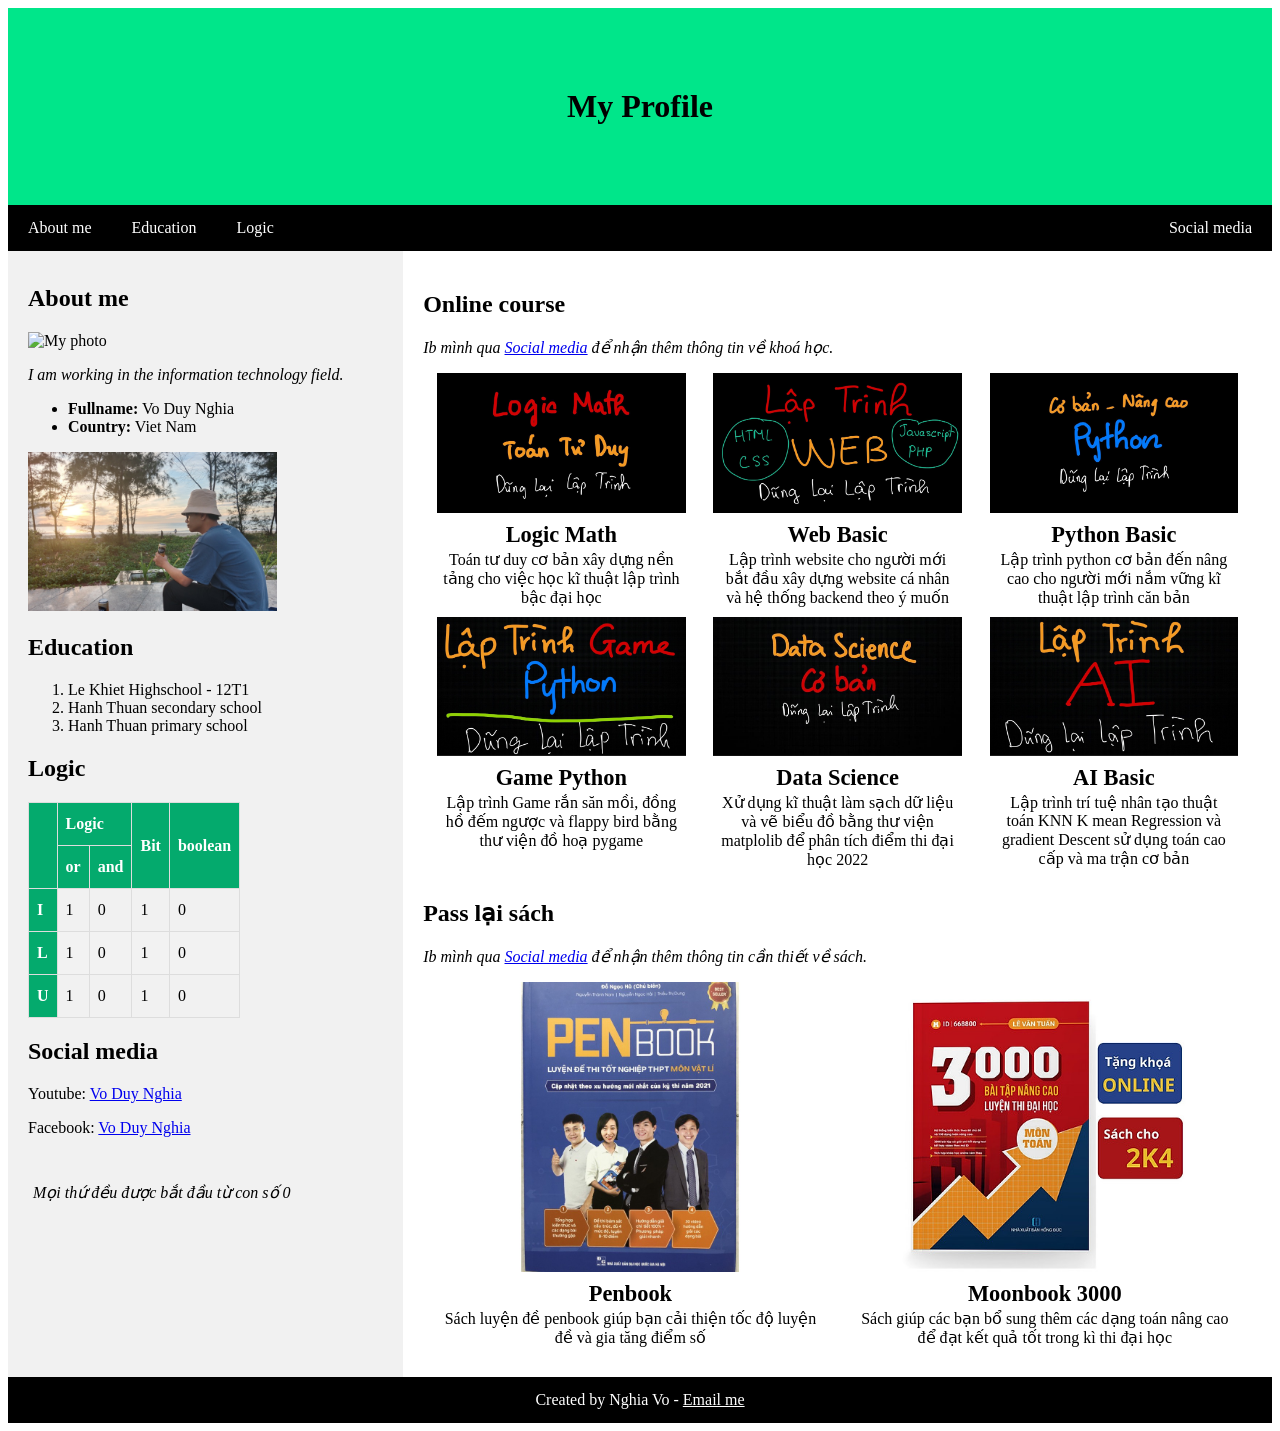
==== index.html @ 9fb20e60 "Rename thu.html to index.html" ====
<!DOCTYPE html>
<html lang = "en">
<head>
	<meta charset = "utf-8"/>
	<meta name="author" content="DuyNghia" />
	<meta name="decription" content="technology website" />
	<meta name="coutry" content="Vietnam"/>
	<meta name="viewport" content="width=device-width, initial-scale=1"/>
	<link rel="stylesheet" href="css/bai7.css"/>
	<title> Nghiavo Resume </title>
</head>
<body>
	<h1 id="menu_text">My Profile</h1>
	<nav>
		<a href= #contact class="menu_left" >About me</a>
		<a href= #edu class="menu_left">Education</a>
		<a href= #logic class="menu_left">Logic</a>
		<a href= #soci class="menu_right">Social media</a>
	</nav>
	<div id="flex_container">
		<div id="left_side">
			
			<h2 id="contact">About me</h2>

			<img src="acsets/TYY_5502.jpg" alt="My photo" width="200" height="100"/>
			<p><em>I am working in the information technology field.</em></p>

			<ul>
				<li><strong>Fullname:</strong> Vo Duy Nghia</li>
				<li><strong>Country:</strong> Viet Nam </li>
			</ul>
			<img id="anh" src="acsets/anh.jpg"/>
			<h2 id="edu">Education</h2>
			
			<ol>
				<li>Le Khiet Highschool - 12T1</li>
				<li>Hanh Thuan secondary school</li>
				<li>Hanh Thuan primary school</li>
			</ol>
			<h2 id="logic">Logic</h2>
				<table>
					<tr>
						<th rowspan="2"></th>
						<th colspan = "2">Logic</th>
						<th rowspan = "2">Bit</th>
						<th rowspan = "2">boolean</th>
					</tr>

					<tr>
						<th>or</th>
						<th>and</th>
					</tr>
					
					<tr>
						<th>I</th>
						<td>1</td>
						<td>0</td>
						<td>1</td>
						<td>0</td>
					</tr>

					<tr>
						<th>L</th>
						<td>1</td>
						<td>0</td>
						<td>1</td>
						<td>0</td>
					</tr>

					<tr>
						<th>U</th>
						<td>1</td>
						<td>0</td>
						<td>1</td>
						<td>0</td>
					</tr>


				</table>
				
				<h2 id="soci">Social media</h2>
				<p>Youtube: <a href="https://www.youtube.com/channel/UCXOr_d19d4UIoJ52RG90HVA">Vo Duy Nghia</a></p>
				<p>Facebook: <a href="https://www.facebook.com/nghia.voduy.7">Vo Duy Nghia</a></p>
				<p id="trietli"><em>Mọi thứ đều được bắt đầu từ con số 0</em></p>

		</div>
		<div id="right_side">
			
			<h2 id="course">Online course</h2>
			<p><em>Ib mình qua <a href="https://www.facebook.com/nghia.voduy.7"> Social media</a> để nhận thêm thông tin về khoá học.</em></p>
			<div id="course_container">
				<div class="course_item">
					<img class="course_img" src="acsets/a.jpg"/>
					<div class="course_title">Logic Math</div>
					<div class="course_desc">Toán tư duy cơ bản xây dựng nền tảng cho việc học kĩ thuật lập trình bậc đại học</div>
				</div>
				<div class="course_item">
					<img class="course_img" src="acsets/b.jpg"/>
					<div class="course_title">Web Basic</div>
					<div class="course_desc">Lập trình website cho người mới bắt đầu xây dựng website cá nhân và hệ thống backend theo ý muốn</div>
				</div>
				<div class="course_item">
					<img class="course_img" src="acsets/f.jpg"/>
					<div class="course_title">Python Basic</div>
					<div class="course_desc">Lập trình python cơ bản đến nâng cao cho người mới nắm vững kĩ thuật lập trình căn bản</div>
				</div>
				<div class="course_item">
					<img class="course_img" src="acsets/d.jpg"/>
					<div class="course_title">Game Python</div>
					<div class="course_desc">Lập trình Game rắn săn mồi, đồng hồ đếm ngược và flappy bird bằng thư viện đồ hoạ pygame</div>
				</div>
				<div class="course_item">
					<img class="course_img" src="acsets/c.jpg"/>
					<div class="course_title">Data Science</div>
					<div class="course_desc">Xử dụng kĩ thuật làm sạch dữ liệu và vẽ biểu đồ bằng thư viện matplolib để phân tích điểm thi đại học 2022</div>
				</div>
				<div class="course_item">
					<img class="course_img" src="acsets/e.jpg"/>
					<div class="course_title">AI Basic</div>
					<div class="course_desc">Lập trình trí tuệ nhân tạo thuật toán KNN K mean Regression và gradient Descent sử dụng toán cao cấp và ma trận cơ bản</div>
				</div>


			</div>

			<h2>Pass lại sách</h2>
			<p><em>Ib mình qua <a href="https://www.facebook.com/nghia.voduy.7"> Social media</a> để nhận thêm thông tin cần thiết về sách.</em></p>
			<div id="pass_container">
				<div class="pass_item">
					<img class="pass_img" src="acsets/penbook.jpg"/>
					<div class="pass_title">Penbook</div>
					<div class="pass_desc">Sách luyện đề penbook giúp bạn cải thiện tốc độ luyện đề và gia tăng điểm số</div>
				</div>
				<div class="pass_item">
					<img class="pass_img" src="acsets/3000t.jpg"/>
					<div class="pass_title">Moonbook 3000</div>
					<div class="pass_desc">Sách giúp các bạn bổ sung thêm các dạng toán nâng cao để đạt kết quả tốt trong kì thi đại học</div>
				</div>
				
			</div>

		</div>
	</div>
	<footer>
		Created by Nghia Vo - <a href="mailto:voduyanqn1972@gmail.com">Email me</a>
	</footer>
</body>
</html>
---- css/bai7.css ----
#menu_text {
	background-color: #00e68a;
	text-align: center;
	padding: 80px;
	margin: 0;
}
nav {
	background-color: black;
	overflow: hidden;
	text-align: center;
}
nav a {
	color: white;
	padding: 14px 20px;
	text-decoration: none;
	display: block;
	float: left;
}

nav a:hover {
	background-color: #DDD;
	color: black;

}

nav a.menu_left{
	float: left;
}

nav a.menu_right{
	float: right;
}

#left_side{
	flex: 30%;
	background-color: #f1f1f1;
	padding: 14px 20px;

}

#right_side{
	flex: 70%;
	padding: 20px;
}

#flex_container{
	display: flex;
	flex-wrap: nowrap;
}

#trietli{
	text-align: left;
	padding: 30px 20px 10px 5px;
}
footer{
	text-align: center;
	color: white;
	background-color: black;
	padding: 14px 20px;
}

footer > a{
	color: white;
}

/* about table */

table {
  border-collapse: collapse;
}

table td, table th {
  border: 1px solid #ddd;
  padding: 8px;
}

table tr:nth-child(even){background-color: #f2f2f2;}

table tr:hover {background-color: #ddd;}

table th {
  padding-top: 12px;
  padding-bottom: 12px;
  text-align: left;
  background-color: #04AA6D;
  color: white;
}

.course_title{
	font-size: 140%;
	font-weight: bold;
	padding: 5px 10px 2px 10px;
}

.course_desc{
	padding: 0px 20px 10px 20px;
}

.course_item{
	flex: 33%;
	text-align: center;
}

.course_img{
	width: 90%;
}

#course_container{
	display: flex;
	flex-wrap: wrap;
}

#pass_container{
	display: flex;
	flex-wrap: nowrap;
}
.pass_item{
	flex: 50%;
	text-align: center;
}
.pass_img{
	width: 70%;
}
.pass_title{
	font-size: 140%;
	font-weight: bold;
	padding: 5px 10px 2px 10px;
}
.pass_desc{
	padding: 0px 20px 10px 20px;
	text-align: center;
}

#anh{
	text-align: left;
	width: 70%;
}


@media(max-width: 800px){
	#left_side{
		flex: 100%;
	}
	#right_side{
		flex: 100%;
	}
	#flex_container{
		flex-wrap: wrap;
	}
	.course_item{
		flex: 50%;
		text-align: center;
	}
}
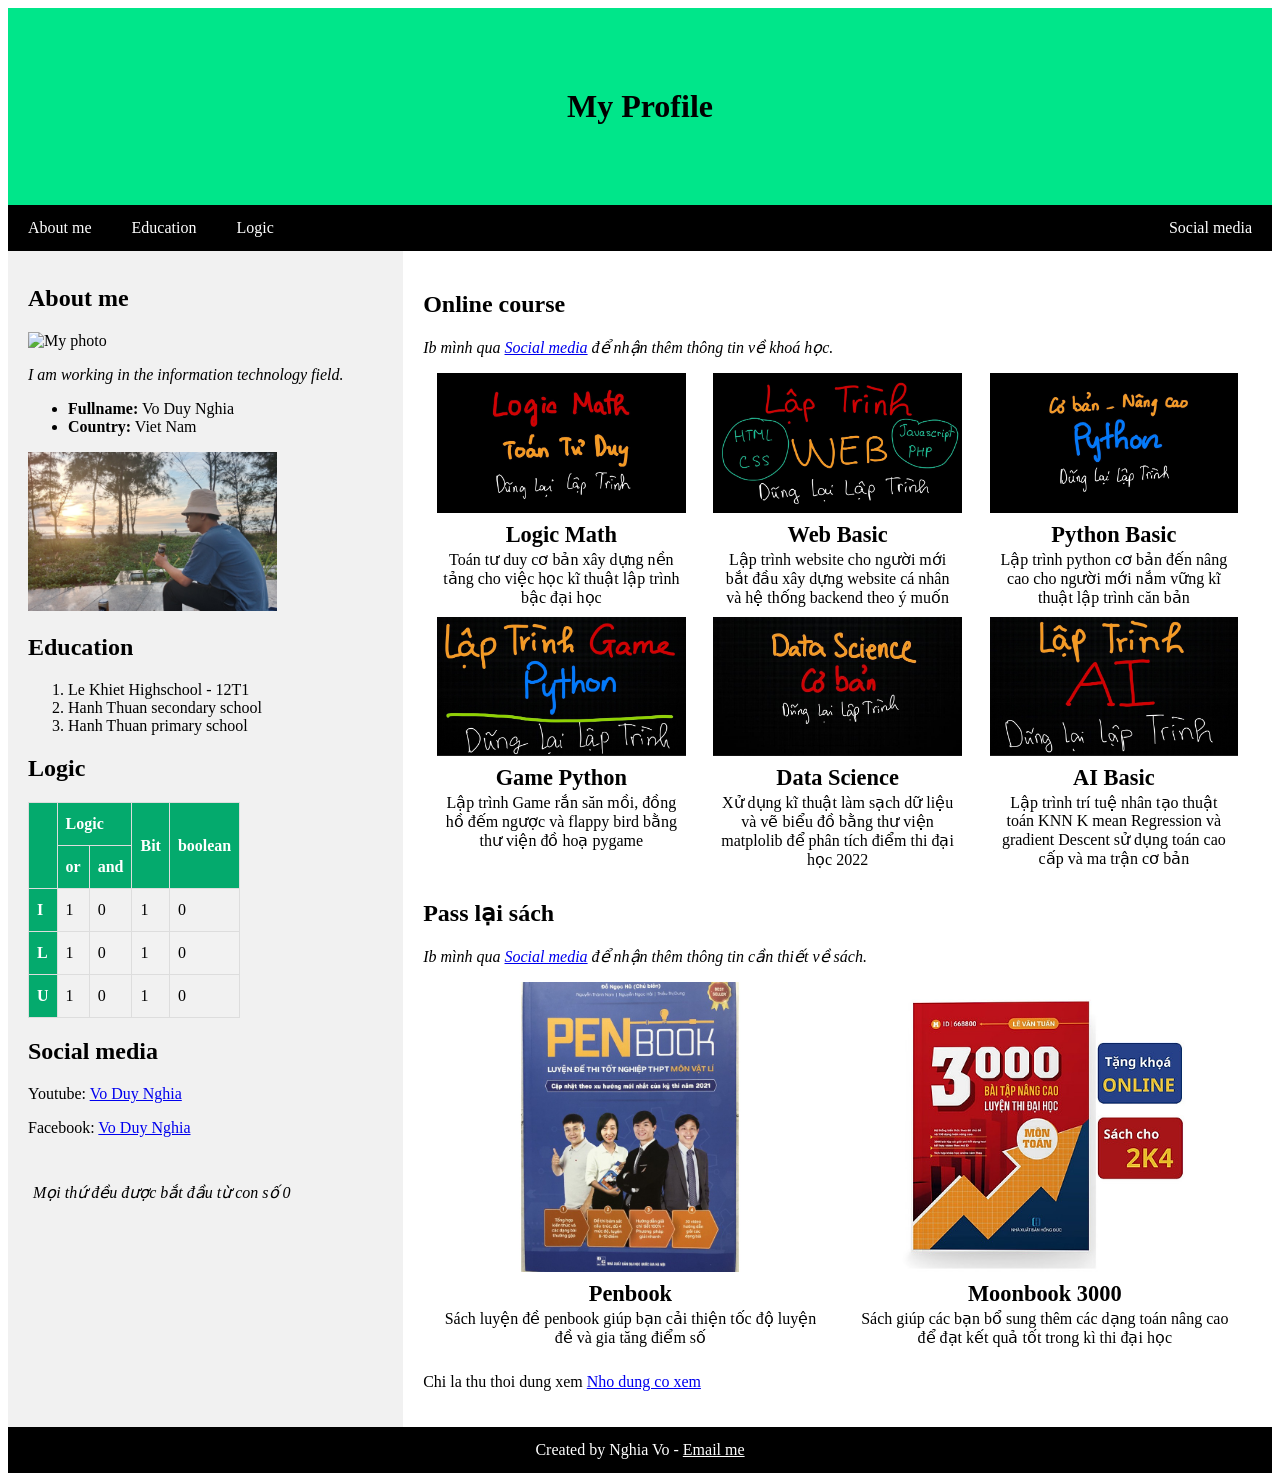
==== commit 82af8d2b: "Update index.html" ====
--- a/index.html
+++ b/index.html
@@ -7,7 +7,7 @@
 	<meta name="coutry" content="Vietnam"/>
 	<meta name="viewport" content="width=device-width, initial-scale=1"/>
 	<link rel="stylesheet" href="css/bai7.css"/>
-	<title> Nghiavo Resume </title>
+	<title> duynghiaprofile </title>
 </head>
 <body>
 	<h1 id="menu_text">My Profile</h1>
@@ -138,6 +138,7 @@
 				</div>
 				
 			</div>
+			<p>Chi la thu thoi dung xem <a href="them.html"> Nho dung co xem</a></p>
 
 		</div>
 	</div>
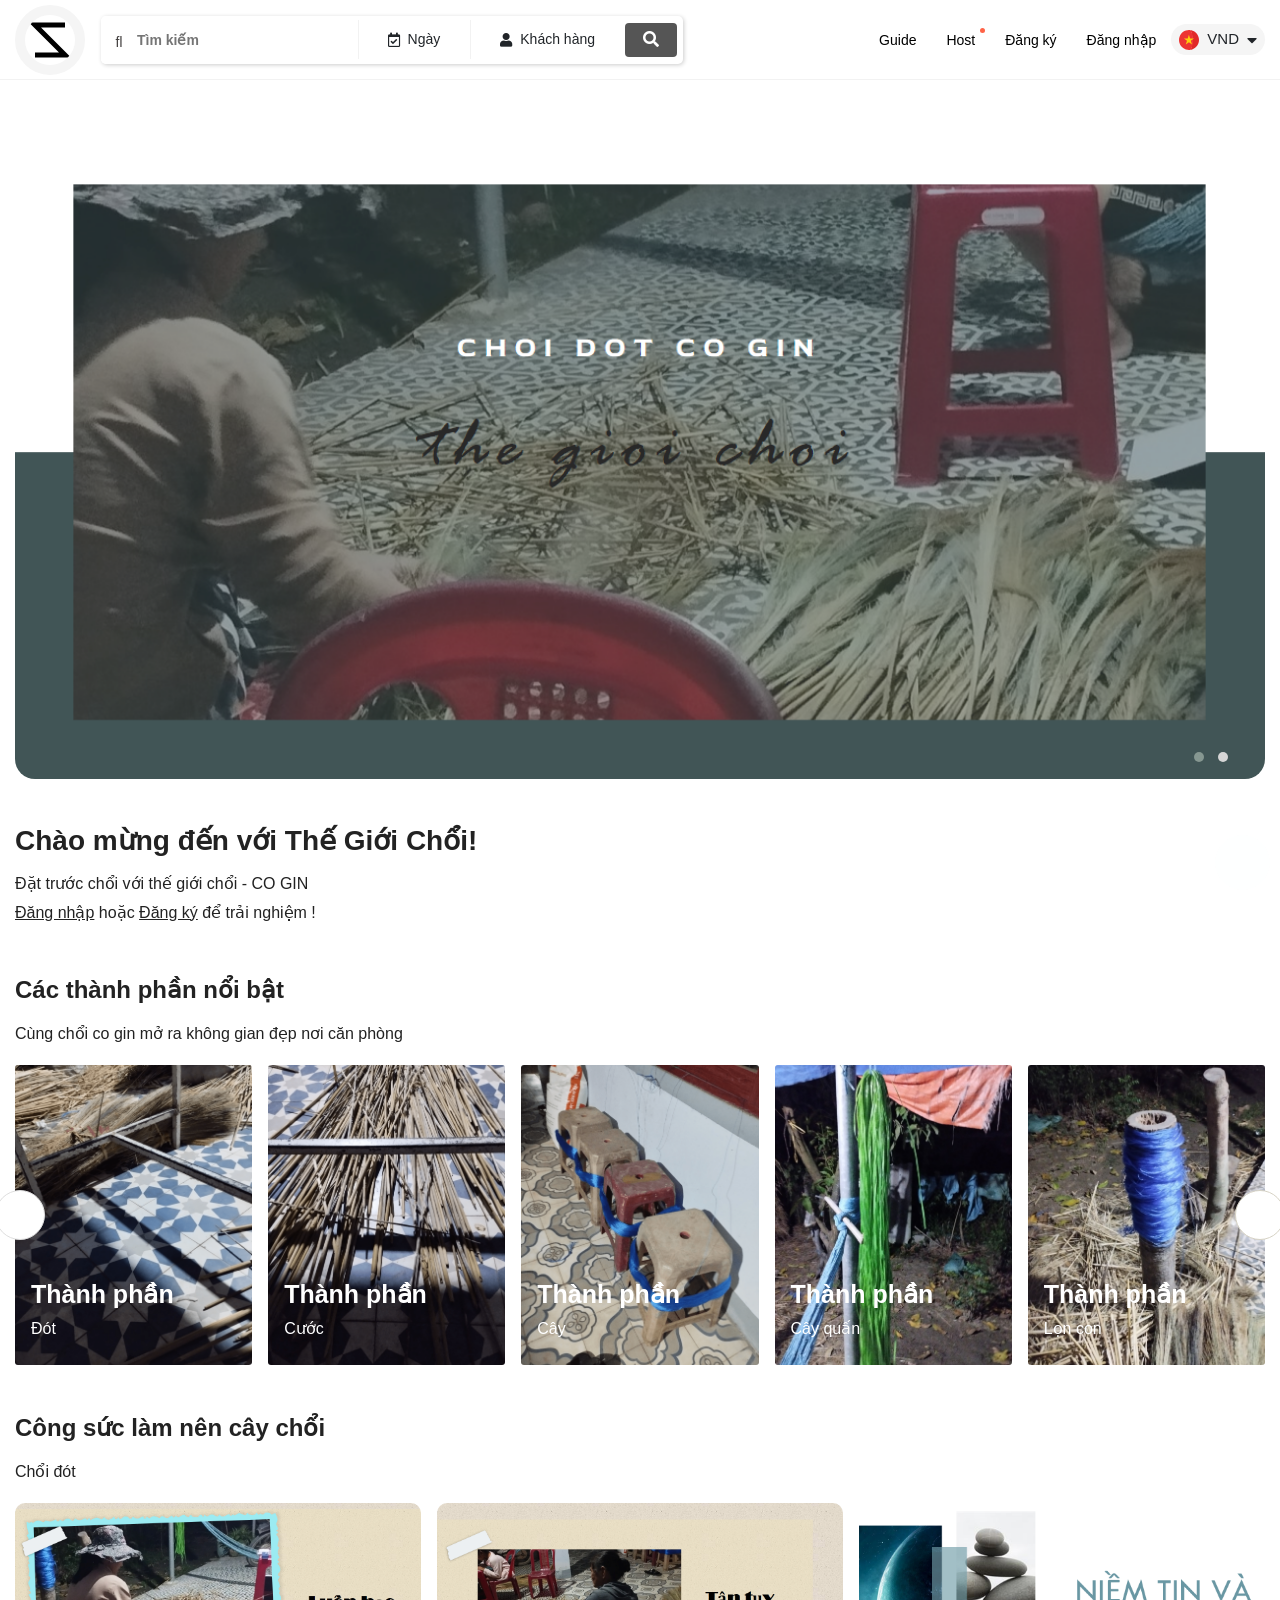
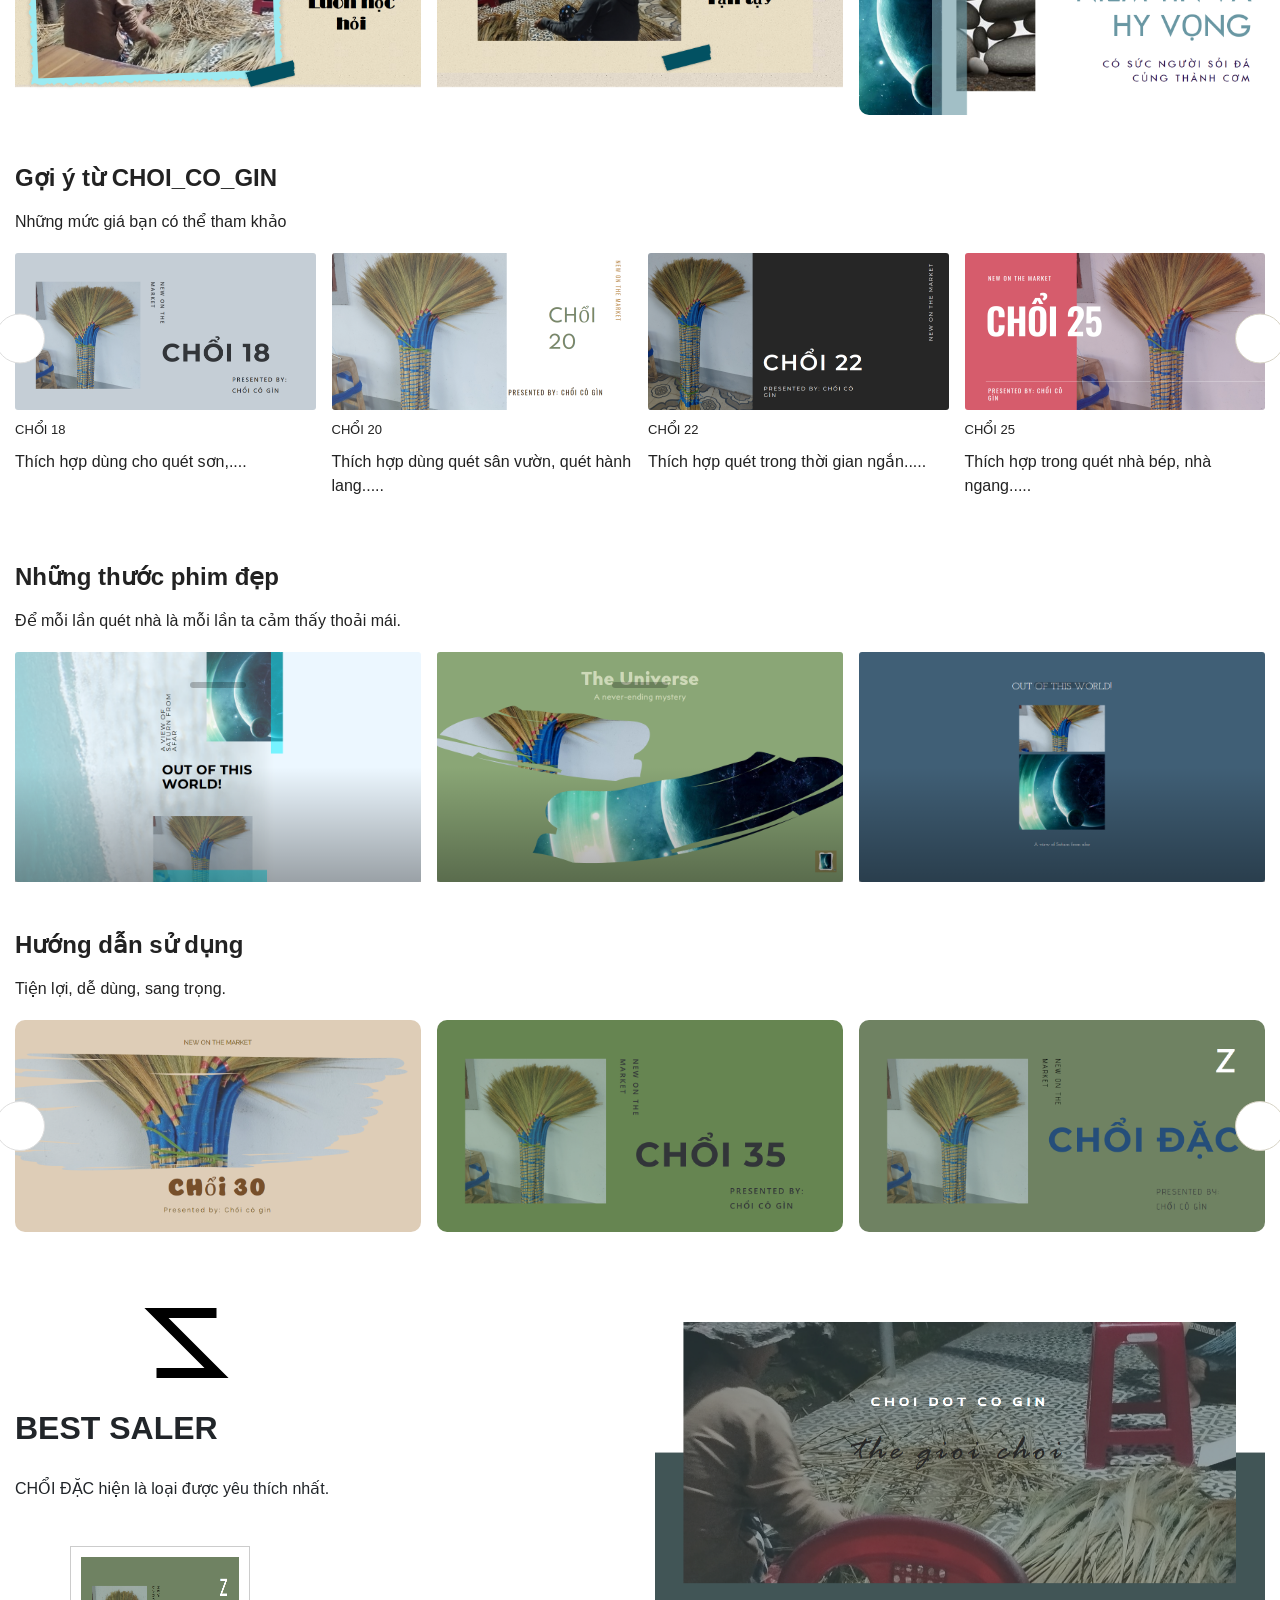
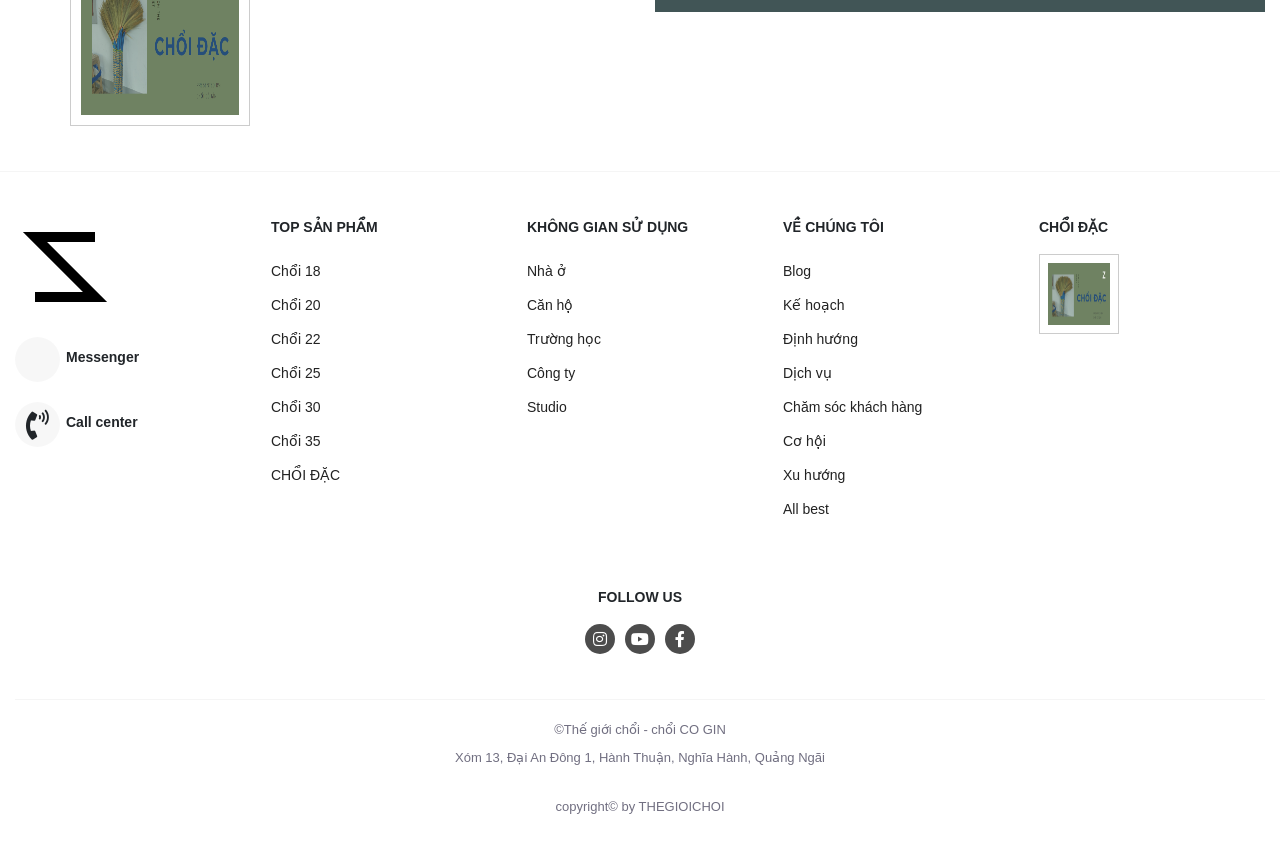
==== commit 0f21ee2e: "Thêm mã nguồn ban đầu" ====
--- a/index.html
+++ b/index.html
@@ -1,149 +1,695 @@
-<!DOCTYPE html>
-<html lang = "en">
-<head>
-	<meta charset = "utf-8"/>
-	<meta name="author" content="DuyNghia" />
-	<meta name="decription" content="technology website" />
-	<meta name="coutry" content="Vietnam"/>
-	<meta name="viewport" content="width=device-width, initial-scale=1"/>
-	<link rel="stylesheet" href="css/bai7.css"/>
-	<title> duynghiaprofile </title>
-</head>
-<body>
-	<h1 id="menu_text">My Profile</h1>
-	<nav>
-		<a href= #contact class="menu_left" >About me</a>
-		<a href= #edu class="menu_left">Education</a>
-		<a href= #logic class="menu_left">Logic</a>
-		<a href= #soci class="menu_right">Social media</a>
-	</nav>
-	<div id="flex_container">
-		<div id="left_side">
-			
-			<h2 id="contact">About me</h2>
-
-			<img src="acsets/TYY_5502.jpg" alt="My photo" width="200" height="100"/>
-			<p><em>I am working in the information technology field.</em></p>
-
-			<ul>
-				<li><strong>Fullname:</strong> Vo Duy Nghia</li>
-				<li><strong>Country:</strong> Viet Nam </li>
-			</ul>
-			<img id="anh" src="acsets/anh.jpg"/>
-			<h2 id="edu">Education</h2>
-			
-			<ol>
-				<li>Le Khiet Highschool - 12T1</li>
-				<li>Hanh Thuan secondary school</li>
-				<li>Hanh Thuan primary school</li>
-			</ol>
-			<h2 id="logic">Logic</h2>
-				<table>
-					<tr>
-						<th rowspan="2"></th>
-						<th colspan = "2">Logic</th>
-						<th rowspan = "2">Bit</th>
-						<th rowspan = "2">boolean</th>
-					</tr>
-
-					<tr>
-						<th>or</th>
-						<th>and</th>
-					</tr>
-					
-					<tr>
-						<th>I</th>
-						<td>1</td>
-						<td>0</td>
-						<td>1</td>
-						<td>0</td>
-					</tr>
-
-					<tr>
-						<th>L</th>
-						<td>1</td>
-						<td>0</td>
-						<td>1</td>
-						<td>0</td>
-					</tr>
-
-					<tr>
-						<th>U</th>
-						<td>1</td>
-						<td>0</td>
-						<td>1</td>
-						<td>0</td>
-					</tr>
-
-
-				</table>
-				
-				<h2 id="soci">Social media</h2>
-				<p>Youtube: <a href="https://www.youtube.com/channel/UCXOr_d19d4UIoJ52RG90HVA">Vo Duy Nghia</a></p>
-				<p>Facebook: <a href="https://www.facebook.com/nghia.voduy.7">Vo Duy Nghia</a></p>
-				<p id="trietli"><em>Mọi thứ đều được bắt đầu từ con số 0</em></p>
-
-		</div>
-		<div id="right_side">
-			
-			<h2 id="course">Online course</h2>
-			<p><em>Ib mình qua <a href="https://www.facebook.com/nghia.voduy.7"> Social media</a> để nhận thêm thông tin về khoá học.</em></p>
-			<div id="course_container">
-				<div class="course_item">
-					<img class="course_img" src="acsets/a.jpg"/>
-					<div class="course_title">Logic Math</div>
-					<div class="course_desc">Toán tư duy cơ bản xây dựng nền tảng cho việc học kĩ thuật lập trình bậc đại học</div>
-				</div>
-				<div class="course_item">
-					<img class="course_img" src="acsets/b.jpg"/>
-					<div class="course_title">Web Basic</div>
-					<div class="course_desc">Lập trình website cho người mới bắt đầu xây dựng website cá nhân và hệ thống backend theo ý muốn</div>
-				</div>
-				<div class="course_item">
-					<img class="course_img" src="acsets/f.jpg"/>
-					<div class="course_title">Python Basic</div>
-					<div class="course_desc">Lập trình python cơ bản đến nâng cao cho người mới nắm vững kĩ thuật lập trình căn bản</div>
-				</div>
-				<div class="course_item">
-					<img class="course_img" src="acsets/d.jpg"/>
-					<div class="course_title">Game Python</div>
-					<div class="course_desc">Lập trình Game rắn săn mồi, đồng hồ đếm ngược và flappy bird bằng thư viện đồ hoạ pygame</div>
-				</div>
-				<div class="course_item">
-					<img class="course_img" src="acsets/c.jpg"/>
-					<div class="course_title">Data Science</div>
-					<div class="course_desc">Xử dụng kĩ thuật làm sạch dữ liệu và vẽ biểu đồ bằng thư viện matplolib để phân tích điểm thi đại học 2022</div>
-				</div>
-				<div class="course_item">
-					<img class="course_img" src="acsets/e.jpg"/>
-					<div class="course_title">AI Basic</div>
-					<div class="course_desc">Lập trình trí tuệ nhân tạo thuật toán KNN K mean Regression và gradient Descent sử dụng toán cao cấp và ma trận cơ bản</div>
-				</div>
-
-
-			</div>
-
-			<h2>Pass lại sách</h2>
-			<p><em>Ib mình qua <a href="https://www.facebook.com/nghia.voduy.7"> Social media</a> để nhận thêm thông tin cần thiết về sách.</em></p>
-			<div id="pass_container">
-				<div class="pass_item">
-					<img class="pass_img" src="acsets/penbook.jpg"/>
-					<div class="pass_title">Penbook</div>
-					<div class="pass_desc">Sách luyện đề penbook giúp bạn cải thiện tốc độ luyện đề và gia tăng điểm số</div>
-				</div>
-				<div class="pass_item">
-					<img class="pass_img" src="acsets/3000t.jpg"/>
-					<div class="pass_title">Moonbook 3000</div>
-					<div class="pass_desc">Sách giúp các bạn bổ sung thêm các dạng toán nâng cao để đạt kết quả tốt trong kì thi đại học</div>
-				</div>
-				
-			</div>
-			<p>Chi la thu thoi dung xem <a href="them.html"> Nho dung co xem</a></p>
-
-		</div>
-	</div>
-	<footer>
-		Created by Nghia Vo - <a href="mailto:voduyanqn1972@gmail.com">Email me</a>
-	</footer>
-</body>
-</html>
+<!DOCTYPE html>
+<html lang="en">
+<head>
+    <meta charset="UTF-8">
+    <meta http-equiv="X-UA-Compatible" content="IE=edge">
+    <meta name="viewport" content="width=device-width, initial-scale=1.0">
+    <link rel="stylesheet" href="https://pro.fontawesome.com/releases/v5.10.0/css/all.css">
+    <link rel="stylesheet" href="assets/css/bootstrap.css">
+    <!-- Css Slider -->
+    <link rel="stylesheet" href="./assets/css/slider/owl.carousel.min.css">
+    <link rel="stylesheet" href="./assets/css/slider/owl.theme.default.min.css">
+    <!-- Css Slider -->
+    <link rel="stylesheet" href="./assets/css/style.css">
+    <link rel="stylesheet" href="./assets/css/responsive.css">
+    <title>CHOI_CO_GIN</title>
+</head>
+<body>
+<!-- Loader page -->
+<div class="loader">
+    <i class="fal fa-spinner loader-icon"></i>
+</div>
+<!-- Start: Header -->
+<div id="header">
+    <div class="container h-100">
+        <div class="header__container">
+<!-- Start: Logo And Search -->
+                <div class="header__logo">
+                    <a href="#">
+                        
+                        <svg class="header__logo-pc-svg" id="logo-pc" xmlns="http://www.w3.org/2000/svg" width="100" height="100" viewBox="0 0 100 100">
+                            <path d="M20 80 L80 80 L20 20 L80 20" stroke="black" stroke-width="10" fill="none"/>
+                          </svg>
+                        
+                        <svg class="header__logo-mobile-svg" id="logo-mobile" xmlns="http://www.w3.org/2000/svg" width="100" height="100" viewBox="0 0 100 100">
+                            <path d="M20 80 L80 80 L20 20 L80 20" stroke="black" stroke-width="10" fill="none"/>
+                          </svg>
+                    </a>
+                </div>
+                <div class="header__search">
+                    <div class="header__search-inputs">
+                        <span class="fad fa-search header__search-icon"></span>
+                        <input type="text" placeholder="Tìm kiếm" class="header__search-input">
+                    </div>
+                    <div class="header__search-options">
+                        <div class="header__search-options-item">
+                            <i class="far fa-calendar-check  header__search-options-icon"></i>Ngày
+                        </div>
+                        <div class="header__search-options-item">
+                            <i class="fas fa-user  header__search-options-icon"></i>Khách hàng
+                        </div>
+                    </div>
+                    <div class="header__search-submit">
+                        <button class="header__search-submit-btn">
+                            <span class="fas fa-search  header__search-submit-icon"></span>
+                        </button>
+                    </div>
+
+                    <div class="header__search-suggest">
+                        <h5 class="search__suggest-heading">CÁC LOẠI CHỔI</h5>
+                        <ul class="search__suggest-list">
+                            <li class="search__suggest-item">
+                                <div class="search__suggest-thumbnail">
+                                    <img src="./assets/imgs//suggest/choi1.png" alt="" class="search__suggest-thumbnail-img">
+                                </div>
+                                <div class="search__suggest-content">
+                                    <p class="search__suggest-title">CHỔI 18</p>
+                                    <small>Giá: 18k</small>
+                                </div>
+                            </li>
+                            <li class="search__suggest-item active">
+                                <div class="search__suggest-thumbnail">
+                                    <img src="./assets/imgs//suggest/choi2.png" alt="" class="search__suggest-thumbnail-img">
+                                </div>
+                                <div class="search__suggest-content">
+                                    <p class="search__suggest-title">CHỔI 20</p>
+                                    <small>Giá: 20k</small>
+                                </div>
+                            </li>
+                            <li class="search__suggest-item">
+                                <div class="search__suggest-thumbnail">
+                                    <img src="./assets/imgs//suggest/choi3.png" alt="" class="search__suggest-thumbnail-img">
+                                </div>
+                                <div class="search__suggest-content">
+                                    <p class="search__suggest-title">CHỔI 22</p>
+                                    <small>Giá: 22k</small>
+                                </div>
+                            </li>
+                            <li class="search__suggest-item">
+                                <div class="search__suggest-thumbnail">
+                                    <img src="./assets/imgs//suggest/choi4.png" alt="" class="search__suggest-thumbnail-img">
+                                </div>
+                                <div class="search__suggest-content">
+                                    <p class="search__suggest-title">CHỔI 25</p>
+                                    <small>Giá: 25k</small>
+                                </div>
+                            </li>
+                            <li class="search__suggest-item">
+                                <div class="search__suggest-thumbnail">
+                                    <img src="./assets/imgs//suggest/choi5.png" alt="" class="search__suggest-thumbnail-img">
+                                </div>
+                                <div class="search__suggest-content">
+                                    <p class="search__suggest-title">CHỔI 30</p>
+                                    <small>Giá: 30k</small>
+                                </div>
+                            </li>
+                            <li class="search__suggest-item">
+                                <div class="search__suggest-thumbnail">
+                                    <img src="./assets/imgs//suggest/choi7.png" alt="" class="search__suggest-thumbnail-img">
+                                </div>
+                                <div class="search__suggest-content">
+                                    <p class="search__suggest-title">CHỔI ĐẶC</p>
+                                    <small>Giá: Dao động</small>
+                                </div>
+                            </li>
+                        </ul>
+                    </div>
+                </div>
+<!-- End: Logo And Search -->
+<!-- Start: Nav PC -->
+                <div class="header__nav">
+                    <ul class="header__nav-list">
+                        <li class="header__nav-item"><a href="" class="header__nav-link">Guide</a></li>
+                        <li class="header__nav-item"><a href="" class="header__nav-link host">Host</a></li>
+                        <li class="header__nav-item"><a href="" class="header__nav-link">Đăng ký</a></li>
+                        <li class="header__nav-item"><a href="" class="header__nav-link">Đăng nhập</a></li>
+                        <li class="header__nav-item">
+                            <div class="header__nav-language">
+                                <img src="./assets/imgs/vi.svg" alt="VietNamese" class="header__nav-language-img">
+                                <p class="header__nav-language-name">VND</p>
+                                <span class="fas fa-caret-down"></span>
+                            </div>
+                            <div class="change__languages">
+                                <div class="change__languages-container">
+                                    <ul class="change__languages-list">
+                                        <li class="change__languages-item">
+                                            <div class="change__languages-vi">
+                                                <img src="./assets/imgs/vi.svg" alt="" class="header__nav-language-img">
+                                                <p class="change__languages-vi-name">Tiếng Việt</p>
+                                                <span class="far fa-check"></span>
+                                            </div>
+                                        </li>
+                                        <li class="change__languages-item">
+                                            <div class="change__languages-vi">
+                                                <img src="./assets/imgs/en.svg" alt="" class="header__nav-language-img">
+                                                <p class="change__languages-vi-name">English</p>
+                                            </div>
+                                        </li>
+                                        <li class="change__languages-item">
+                                            <div class="change__languages-vi">
+                                                <img src="./assets/imgs/ko.svg" alt="" class="header__nav-language-img">
+                                                <p class="change__languages-vi-name">Korean</p>
+                                            </div>
+                                        </li>
+                                    </ul>
+                                    
+                                    <ul class="change__languages-list space-line">
+                                        <li class="change__languages-item">
+                                            <div class="change__languages-vi">
+                                                <strong>VND</strong>
+                                                <p class="change__languages-vi-name">Tiếng Việt</p>
+                                                <span class="far fa-check"></span>
+                                            </div>
+                                        </li>
+                                        <li class="change__languages-item">
+                                            <div class="change__languages-vi">
+                                                <strong>USD</strong>
+                                                <p class="change__languages-vi-name">United States Dollar</p>
+                                            </div>
+                                        </li>
+                                    </ul>
+                                </div>
+                            </div>
+                        </li>
+                    </ul>
+                </div>
+<!-- End: Nav PC -->
+                <div class="nav__mobile-btn">
+                    <button class="nav__mobile--show-btn">
+                        <i class="fal fa-align-justify  nav__mobile--show-icon"></i>
+                    </button>
+                </div>
+<!-- Start: Nav Mobile -->
+                <span class="nav_overlay"></span>
+                <div class="nav__mobile">
+                    <div class="nav__mobile-close">
+                        <span class="fal fa-times nav__mobile-close-icon"></span>
+                    </div>
+                    <ul class="nav__mobile-list">
+                        <li class="nav__mobile-item"><a href="" class="nav__mobile-link">Guide</a></li>
+                        <li class="nav__mobile-item"><a href="" class="nav__mobile-link nav__mobile-link-host">Host</a></li>
+                        <li class="nav__mobile-item"><a href="" class="nav__mobile-link">Đăng ký</a></li>
+                        <li class="nav__mobile-item"><a href="" class="nav__mobile-link">Đăng nhập</a></li>
+                        <li class="nav__mobile-item">
+                            <div class="nav__mobile-language">
+                                <img src="./assets/imgs/vi.svg" alt="VietNamese" class="nav__mobile-language-img">
+                                <p class="nav__mobile-language-name">VND</p>
+                                <span class="fas fa-caret-down nav__mobile-language-icon"></span>
+
+                                <div class="mobile__language">
+                                    <ul class="mobile__language-list">
+                                        <li class="change__languages-item">
+                                            <div class="change__languages-vi">
+                                                <img src="./assets/imgs/vi.svg" alt="" class="header__nav-language-img">
+                                                <p class="change__languages-vi-name">Tiếng Việt</p>
+                                                <span class="far fa-check"></span>
+                                            </div>
+                                        </li>
+                                        <li class="change__languages-item">
+                                            <div class="change__languages-vi">
+                                                <img src="./assets/imgs/en.svg" alt="" class="header__nav-language-img">
+                                                <p class="change__languages-vi-name">English</p>
+                                            </div>
+                                        </li>
+                                        <li class="change__languages-item">
+                                            <div class="change__languages-vi">
+                                                <img src="./assets/imgs/ko.svg" alt="" class="header__nav-language-img">
+                                                <p class="change__languages-vi-name">Korean</p>
+                                            </div>
+                                        </li>
+                                        <li class="change__languages-item">
+                                            <div class="change__languages-vi">
+                                                <strong>VND</strong>
+                                                <p class="change__languages-vi-name">Việt Nam Đồng</p>
+                                                <span class="far fa-check"></span>
+                                            </div>
+                                        </li>
+                                        <li class="change__languages-item">
+                                            <div class="change__languages-vi">
+                                                <strong>USD</strong>
+                                                <p class="change__languages-vi-name">United States Dollar</p>
+                                            </div>
+                                        </li>
+                                    </ul>
+                                </div>
+                            </div>
+                        </li>
+                    </ul>
+                </div>
+<!-- End: Nav Mobile -->
+        </div>
+    </div>
+</div>
+<!-- End: Header -->
+
+<!-- Start Slider -->
+<div id="slider"> 
+    <div class="container">
+        <div class="owl-carousel owl-theme" id="banner-slider">
+            <div class="item">
+                <a href=""><img src="./assets/imgs/slider1.png"></a>
+            </div>
+            <div class="item">
+                <a href=""><img src="./assets/imgs/slider2.png"></a>
+            </div>
+        </div>
+        <!-- <div id="owl-banner" class="owl-carousel owl-theme">
+            <div class="item">
+                <a href=""><img src="./assets/imgs/slider1.png"></a>
+            </div>
+            <div class="item">
+                <a href=""><img src="./assets/imgs/slider2.png"></a>
+            </div>
+        </div>  -->
+    </div>
+</div>
+<!-- End Slider -->
+
+<!-- Start Main -->
+<div id="main">
+    <div class="container">
+<!-- Start: Welcome -->
+        <div class="content__welcome">
+            <h3 class="content__welcome-heading">Chào mừng đến với Thế Giới Chổi!</h3>
+            <p class="content-description">
+                Đặt trước chổi với thế giới chổi - CO GIN <br>
+                <a href="" class="content__welcome-link">Đăng nhập</a> hoặc <a href="" class="content__welcome-link">Đăng ký</a> để trải nghiệm !
+            </p>
+        </div>
+<!--End: Welcome  -->
+
+<!-- Start: Location -->
+        <div class="content__container">
+            <div class="content__location">
+                <p class="content-title">Các thành phần nổi bật</p>
+                <p class="content-description">Cùng chổi co gin mở ra không gian đẹp nơi căn phòng</p>
+                <!-- Start: Content Slider -->
+                <div class="content__slider">
+                    <div class="owl-carousel" id="content-slider">
+                        <div class="item content__slider-item">
+                            <a href=""><img src="./assets/imgs/location/location1.png" alt="" class="content__slider-img">
+                                <div class="content__slider-name">
+                                    <h3 class="content__slider-heading">Thành phần</h3>
+                                    <p class="content__slider-description">Đót</p>
+                                </div>
+                            </a>
+                        </div>
+                        <div class="item content__slider-item">
+                            <a href=""><img src="./assets/imgs/location/location2.png" alt="" class="content__slider-img">
+                                <div class="content__slider-name">
+                                    <h3 class="content__slider-heading">Thành phần</h3>
+                                    <p class="content__slider-description">Cước</p>
+                                </div>
+                            </a>
+                        </div>
+                        <div class="item content__slider-item">
+                            <a href=""><img src="./assets/imgs/location/location3.png" alt="" class="content__slider-img">
+                                <div class="content__slider-name">
+                                    <h3 class="content__slider-heading">Thành phần</h3>
+                                    <p class="content__slider-description">Cây</p>
+                                </div>
+                            </a>
+                        </div>
+                        <div class="item content__slider-item">
+                            <a href=""><img src="./assets/imgs/location/location4.png" alt="" class="content__slider-img">
+                                <div class="content__slider-name">
+                                    <h3 class="content__slider-heading">Thành phần</h3>
+                                    <p class="content__slider-description">Cây quấn</p>
+                                </div>
+                            </a>
+                        </div>
+                        <div class="item content__slider-item">
+                            <a href=""><img src="./assets/imgs/location/location5.png" alt="" class="content__slider-img">
+                                <div class="content__slider-name">
+                                    <h3 class="content__slider-heading">Thành phần</h3>
+                                    <p class="content__slider-description">Lọn con</p>
+                                </div>
+                            </a>
+                        </div>
+                        <div class="item content__slider-item">
+                            <a href=""><img src="./assets/imgs/location/location6.png" alt="" class="content__slider-img">
+                                <div class="content__slider-name">
+                                    <h3 class="content__slider-heading">Thành phần</h3>
+                                    <p class="content__slider-description">Bẹ</p>
+                                </div>
+                            </a>
+                        </div>
+                        <div class="item content__slider-item">
+                            <a href=""><img src="./assets/imgs/location/location7.png" alt="" class="content__slider-img">
+                                <div class="content__slider-name">
+                                    <h3 class="content__slider-heading">Thành phần</h3>
+                                    <p class="content__slider-description">Rơm rạ</p>
+                                </div>
+                            </a>
+                        </div>
+                        <div class="item content__slider-item">
+                            <a href=""><img src="./assets/imgs/location/location8.png" alt="" class="content__slider-img">
+                                <div class="content__slider-name">
+                                    <h3 class="content__slider-heading">Thành phần</h3>
+                                    <p class="content__slider-description">Sức khỏe</p>
+                                </div>
+                            </a>
+                        </div>
+                    </div>
+                </div>
+                <!-- End: Content Slider -->
+            </div>
+        </div>
+<!-- End: Location -->
+
+<!-- Start: Promotion -->
+        <div class="content__container">
+            <div class="content__promotion">
+                <p class="content-title">Công sức làm nên cây chổi</p>
+                <p class="content-description">Chổi đót</p>
+                <div class="content__slider">
+                    <div class="owl-carousel" id="promotion-slider">
+                        <div class="item">
+                            <a href=""><img src="./assets/imgs/promotion1.png" alt="" class="content__promotion-img"></a>
+                        </div>
+                        <div class="item">
+                            <a href=""><img src="./assets/imgs/promotion2.png" alt="" class="content__promotion-img"></a>
+                        </div>
+                        <div class="item">
+                            <a href=""><img src="./assets/imgs/promotion3.png" alt="" class="content__promotion-img"></a>
+                        </div>
+                    </div>
+                </div>
+            </div>
+        </div>
+<!-- End: Promotion -->
+
+<!-- Start: Suggest -->
+        <div class="content__container">
+            <div class="content__suggest">
+                <p class="content-title">Gợi ý từ CHOI_CO_GIN</p>
+                <p class="content-description">Những mức giá bạn có thể tham khảo</p>
+                <div class="content__slider">
+                    <div class="owl-carousel" id="suggest-slider">
+                        
+                        <div class="item">
+                            <a href="" class="content__suggest-item-link"><img src="./assets/imgs/suggest/choi1.png" alt="" class="content__slider-img">
+                                <div class="content__suggest-item">
+                                    <p class="content__suggest-heading">Chổi 18</p>
+                                    <p class="content__suggest-description">Thích hợp dùng cho quét sơn,....</p>
+                                </div>
+                            </a>
+                        </div>
+                        <div class="item">
+                            <a href="" class="content__suggest-item-link"><img src="./assets/imgs/suggest/choi2.png" alt="" class="content__slider-img">
+                                <div class="content__suggest-item">
+                                    <p class="content__suggest-heading">Chổi 20</p>
+                                    <p class="content__suggest-description">Thích hợp dùng quét sân vườn, quét hành lang.....</p>
+                                </div>
+                            </a>
+                        </div>
+                        <div class="item">
+                            <a href="" class="content__suggest-item-link"><img src="./assets/imgs/suggest/choi3.png" alt="" class="content__slider-img">
+                                <div class="content__suggest-item">
+                                    <p class="content__suggest-heading">Chổi 22</p>
+                                    <p class="content__suggest-description">Thích hợp quét trong thời gian ngắn.....</p>
+                                </div>
+                            </a>
+                        </div>
+                        <div class="item">
+                            <a href="" class="content__suggest-item-link"><img src="./assets/imgs/suggest/choi4.png" alt="" class="content__slider-img">
+                                <div class="content__suggest-item">
+                                    <p class="content__suggest-heading">Chổi 25</p>
+                                    <p class="content__suggest-description">Thích hợp trong quét nhà bép, nhà ngang.....</p>
+                                </div>
+                            </a>
+                        </div>
+                        <div class="item">
+                            <a href="" class="content__suggest-item-link"><img src="./assets/imgs/suggest/choi5.png" alt="" class="content__slider-img">
+                                <div class="content__suggest-item">
+                                    <p class="content__suggest-heading">Chổi 30</p>
+                                    <p class="content__suggest-description">Chổi khá bền và dày dặn....</p>
+                                </div>
+                            </a>
+                        </div>
+                        <div class="item">
+                            <a href="" class="content__suggest-item-link"><img src="./assets/imgs/suggest/choi6.png" alt="" class="content__slider-img">
+                                <div class="content__suggest-item">
+                                    <p class="content__suggest-heading">Chổi 35</p>
+                                    <p class="content__suggest-description">Chổi chắc chắn, dùng trong các công ty, trường học, cơ quan nhà nước,...</p>
+                                </div>
+                            </a>
+                        </div>
+                        <div class="item">
+                            <a href="" class="content__suggest-item-link"><img src="./assets/imgs/suggest/choi7.png" alt="" class="content__slider-img">
+                                <div class="content__suggest-item">
+                                    <p class="content__suggest-heading">Chổi đặc</p>
+                                    <p class="content__suggest-description">Cực kì bền và chắc chắn, là sự lựa chọn không thể thiếu mỗi dịp tết.</p>
+                                </div>
+                            </a>
+                        </div>
+
+                    </div>
+                </div>
+            </div>
+        </div>
+<!-- End: Suggest -->
+
+<!-- Start Explore -->
+        <div class="content__container">
+            <div class="content__explore">
+                <p class="content-title">Những thước phim đẹp</p>
+                <p class="content-description">Để mỗi lần quét nhà là mỗi lần ta cảm thấy thoải mái.</p>
+                <!-- Start: Explore Slider -->
+                <div class="explore__slider">   
+                    <div class="owl-carousel" id="explore-slider">
+                        <div class="item explore__slider-item">
+                            <a href=""><img src="./assets/imgs/explore/exp1.png" alt="" class="content__slider-img"></a>
+                            <div class="explore__slider-name"></div>
+                            <p class="explore__slider-description"></p>
+                        </div>
+                        <div class="item explore__slider-item">
+                            <a href=""><img src="./assets/imgs/explore/exp2.png" alt="" class="content__slider-img"></a>
+                            <div class="explore__slider-name"></div>
+                            <p class="explore__slider-description"></p>
+                        </div>
+                        <div class="item explore__slider-item">
+                            <a href=""><img src="./assets/imgs/explore/exp3.png" alt="" class="content__slider-img"></a>
+                            <div class="explore__slider-name"></div>
+                            <p class="explore__slider-description"></p>
+                        </div>
+                        
+                    </div>
+                    
+                </div>
+                <!-- End: Explore Slider -->
+            </div>
+        </div>
+<!-- End Explore -->
+
+<!-- Start Tutorial -->
+        <div class="content__container">
+            <div class="content__tutorial">
+                <p class="content-title">Hướng dẫn sử dụng</p>
+                <p class="content-description">Tiện lợi, dễ dùng, sang trọng.</p>
+                <div class="content__slider">
+                    <div class="owl-carousel" id="tutorial-slider">
+                        <div class="item">
+                            <a href=""><img src="./assets/imgs/tutorial/choi5.png" alt="" class="content__promotion-img"></a>
+                        </div>
+                        <div class="item">
+                            <a href=""><img src="./assets/imgs/tutorial/choi6.png" alt="" class="content__promotion-img"></a>
+                        </div>
+                        <div class="item">
+                            <a href=""><img src="./assets/imgs/tutorial/choi7.png" alt="" class="content__promotion-img"></a>
+                        </div>
+                        <div class="item">
+                            <a href=""><img src="./assets/imgs/tutorial/choi1.png" alt="" class="content__promotion-img"></a>
+                        </div>
+                        <div class="item">
+                            <a href=""><img src="./assets/imgs/tutorial/choi2.png" alt="" class="content__promotion-img"></a>
+                        </div>
+                        <div class="item">
+                            <a href=""><img src="./assets/imgs/tutorial/choi3.png" alt="" class="content__promotion-img"></a>
+                        </div>
+                        <div class="item">
+                            <a href=""><img src="./assets/imgs/tutorial/choi4.png" alt="" class="content__promotion-img"></a>
+                        </div>
+                    </div>
+                </div>
+            </div>
+        </div>
+<!-- End Tutorial -->
+    </div>
+</div>
+<!-- End Main -->
+
+<!--Start: Download App  -->
+<div class="download__app">
+    <div class="container">
+        <div class="row">
+            <div class="col-lg-6 col-md-6">
+                <div class="download__app-introduce">
+                    <div class="download__app-logo">
+                        <!-- <svg version="1.1" viewBox="0 0 244 50" class="download__app-logo-svg">
+                            <path pid="0" d="M10 10 L90 10 L30 90 L70 90"></path>
+                        </svg> -->
+
+                        <svg class="download__app-logo-svg" xmlns="http://www.w3.org/2000/svg" width="100" height="100" viewBox="0 0 100 100">
+                            <path d="M20 80 L80 80 L20 20 L80 20" stroke="black" stroke-width="10" fill="none"/>
+                          </svg>
+                    </div>
+                    <div class="download__app-content">
+                        <h2 class="download__app-content-heading">BEST SALER</h2>
+                        <p class="download__app-content-description">CHỔI ĐẶC hiện là loại được yêu thích nhất.</p>
+                    </div> 
+                    <div class="download__app-by-image">
+                        <div class="row">
+                            <div class="col-lg-6 col-md-6 col-sm-6">
+                                <div class="download__app-qrcode">
+                                    <img src="./assets/imgs/suggest/choi7.png" alt="" class="download__app-qrcode-img">
+                                </div>
+                            </div>
+                            <div class="col-lg-6 col-md-6 col-sm-6">
+                                <div class="download__app--app">
+                                    <a href="" class="download__app-by-store">
+                                    </a>
+                                    <a href="" class="download__app-by-store">
+                                    </a>
+                                    <a href="" class="download__app-by-store">
+                                    </a>
+                                </div>
+                            </div>
+                        </div>  
+                    </div>
+                </div>
+            </div>
+            <div class="col-lg-6 col-md-6">
+                <div class="download__app-picture">
+                    <img src="./assets/imgs/slider1.png" alt="" class="download__app-image">
+                </div>
+            </div>
+        </div>
+    </div>
+</div>
+<!--End: Download App  -->
+
+<!-- Start: Footer -->
+<div id="footer">
+    <div class="container">
+        <div class="row">
+            <div class="col-lg-2-4 col-md-6">
+                <svg class="svg-icon svg-fill" xmlns="http://www.w3.org/2000/svg" width="100" height="100" viewBox="0 0 100 100">
+                    <path d="M20 80 L80 80 L20 20 L80 20" stroke="black" stroke-width="10" fill="none"/>
+                  </svg>
+                <div class="contact-item">
+                    <i class="fas fa-comments-alt contact-icon"></i>
+                    <div class="contact__content">
+                        <p class="contact__content-title">Messenger</p>
+                        <a href="" class="contact__content-link"></a>
+                    </div>
+                </div>
+                <div class="contact-item">
+                    <i class="fas fa-phone-volume contact-icon"></i>
+                    <div class="contact__content">
+                        <p class="contact__content-title">Call center</p>
+                        <a href="" class="contact__content-link"></a>
+                        <a href="" class="contact__content-link"></a>
+                    </div>
+                </div>
+            </div>
+            <div class="col-lg-2-4 col-md-6">
+                <div class="top-homstay">
+                    <p class="footer__content-heading">TOP SẢN PHẨM</p>
+                    <ul class="footer__content-list">
+                        <li class="footer__content-item"><a href="" class="footer__content-link">Chổi 18</a></li>
+                        <li class="footer__content-item"><a href="" class="footer__content-link">Chổi 20</a></li>
+                        <li class="footer__content-item"><a href="" class="footer__content-link">Chổi 22</a></li>
+                        <li class="footer__content-item"><a href="" class="footer__content-link">Chổi 25</a></li>
+                        <li class="footer__content-item"><a href="" class="footer__content-link">Chổi 30</a></li>
+                        <li class="footer__content-item"><a href="" class="footer__content-link">Chổi 35</a></li>
+                        <li class="footer__content-item"><a href="" class="footer__content-link">CHỔI ĐẶC</a></li>
+                    </ul>
+                </div>
+            </div>
+            <div class="col-lg-2-4 col-md-4">
+                <div class="favorite-space">
+                    <p class="footer__content-heading">KHÔNG GIAN SỬ DỤNG</p>
+                    <ul class="footer__content-list">
+                        <li class="footer__content-item"><a href="" class="footer__content-link">Nhà ở</a></li>
+                        <li class="footer__content-item"><a href="" class="footer__content-link">Căn hộ</a></li>
+                        <li class="footer__content-item"><a href="" class="footer__content-link">Trường học</a></li>
+                        <li class="footer__content-item"><a href="" class="footer__content-link">Công ty</a></li>
+                        <li class="footer__content-item"><a href="" class="footer__content-link">Studio</a></li>
+                    </ul>
+                </div>
+            </div>
+            <div class="col-lg-2-4 col-md-4">
+                <div class="about-me">
+                    <p class="footer__content-heading">VỀ CHÚNG TÔI</p>
+                    <ul class="footer__content-list">
+                        <li class="footer__content-item"><a href="" class="footer__content-link">Blog</a></li>
+                        <li class="footer__content-item"><a href="" class="footer__content-link">Kế hoạch</a></li>
+                        <li class="footer__content-item"><a href="" class="footer__content-link">Định hướng</a></li>
+                        <li class="footer__content-item"><a href="" class="footer__content-link">Dịch vụ</a></li>
+                        <li class="footer__content-item"><a href="" class="footer__content-link">Chăm sóc khách hàng</a></li>
+                        <li class="footer__content-item"><a href="" class="footer__content-link">Cơ hội</a></li>
+                        <li class="footer__content-item"><a href="" class="footer__content-link">Xu hướng</a></li>
+                        <li class="footer__content-item"><a href="" class="footer__content-link">All best</a></li>
+                    </ul>
+                </div>
+            </div>
+            <div class="col-lg-2-4 col-md-4">
+                <div class="app-download">
+                    <p class="footer__content-heading">CHỔI ĐẶC</p>
+                    <div class="row">
+                        <div class="col-lg-5">
+                            <img src="./assets/imgs/suggest/choi7.png" alt="" class="app-download-qrcode">
+                        </div>
+                    </div>
+                </div>
+            </div>
+        </div>
+
+        <div id="social" style="text-align: center;">
+                <div >
+                    <div style="text-align: center;">
+                        <p class="footer__content-heading">FOLLOW US</p>
+                        <div class="social-network">
+                            <div>
+                                <a href=""><i class="fab fa-instagram social-icon"></i></a>
+                            </div>  
+                            <div>
+                                <a href=""><i class="fab fa-youtube social-icon"></i></a>
+                            </div>
+                            <div>
+                                <a href=""><i class="fab fa-facebook-f social-icon"></i></a>
+                            </div>
+                        </div>
+                    </div>
+                </div>
+        </div>
+        <div id="copyright">
+            <div class="container">
+                <p class="copyright-content">&copy;Thế giới chổi - chổi CO GIN</p>
+                <p class="copyright-content">Xóm 13, Đại An Đông 1, Hành Thuận, Nghĩa Hành, Quảng Ngãi</p>
+                <p class="copyright-content"></p>
+
+                <p class="author-copyright">copyright&copy; by <a href=""></a>THEGIOICHOI</p>
+            </div>
+        </div>
+    </div>
+
+    <div class="move-on-top">
+        <div class="move-on-top__container">
+            <a href="#"><i class="fas fa-arrow-up move-on-top-btn"></i></a>
+        </div>
+    </div>
+</div>
+<!-- End: Footer -->
+
+<!--JS Slider -->
+<script src="./js/slider/jquery.min.js"></script>
+<script src="./js/slider/owl.carousel.js"></script>
+<script src="./js/slider/slider.js"></script>
+<!-- JS -->
+<script src="./js/main.js"></script>
+<script src="./js/validate.js"></script>
+
+</body>
+</html>
--- a/assets/css/style.css
+++ b/assets/css/style.css
@@ -0,0 +1,1010 @@
+*{
+    margin: 0;
+    padding: 0;
+    box-sizing: border-box;
+}
+
+:root{
+    --gray-color: #F5F5F5;
+    --dark-color: #555555;
+    --tomato-color: tomato;
+}
+/* Loader Page */
+.loader{
+    position: fixed;
+    top: 0;
+    left: 0;
+    right: 0;
+    background: #ffffff;
+    bottom: 0;
+    z-index: 999;
+    display: flex;
+    justify-content: center;
+    align-items: center;
+}
+
+.loader-icon{
+    font-size: 70px;
+    color: #16A596;
+    animation: loader 1s ease-in-out infinite;
+}
+
+@keyframes loader{
+    from{
+        transform: rotate(0deg);
+    }
+    to{
+        transform: rotate(360deg);
+    }
+}
+/* Start: Header */
+#header{
+    height: 80px;
+    position: fixed;
+    top: 0;
+    right: 0;
+    left: 0;
+    z-index: 2;
+    border-bottom: 1px solid #f2f2f2;
+    background-color: #fff;
+}
+
+.header__container{
+    display: flex;
+    align-items: center;
+    height: 100%;
+}
+
+.header__logo-pc-svg{
+    width: 70px;
+    height: 70px;
+    border: 10px solid var(--gray-color);
+    border-radius: 50%;
+}
+
+.header__logo-mobile-svg{
+    width: 230px;
+    display: none;
+}
+
+.header__logo-mobile-svg:hover,
+.header__logo-pc-svg:hover{
+    fill: var(--tomato-color);
+    transition: .2s ease-in;
+}
+
+.header__search{
+    flex: 1;
+    height: 48px;
+    display: flex;
+    align-items: center;
+    margin-left: 16px;
+    border-radius: 5px;
+    box-shadow: 1px 1px 4px rgb(0 0 0 / 20%);
+    position: relative;
+}
+
+.header__search-inputs{
+    display: flex;
+    align-items: center;
+    position: relative;
+    height: 100%;
+    font-size: 14px;
+    flex: 1;
+}
+
+.header__search-icon{
+    position: absolute;
+    top: 2px;
+    color: #423F3E;
+    height: 100%;
+    width: 36px;
+    display: flex;
+    justify-content: center;
+    align-items: center;
+}
+
+.header__search-input{
+    padding-left: 36px;
+    padding-right: 10px;
+    height: 100%;
+    width: 100%;
+    font-weight: 600;
+    border: none;
+    border-radius: 5px;
+}
+
+.header__search-input:focus{
+    outline: 1px solid #ccc;
+}
+/* SEARCH SUGGEST */
+.header__search-suggest{
+    position: absolute;
+    width: 100%;
+    top: 110%;
+    border: 1px solid var(--gray-color);
+    background-color: #fff;
+    border-radius: 5px;
+    box-shadow: 1px 1px 4px rgb(0 0 0 / 20%);
+    display: none;
+}
+
+.search__suggest-heading{
+    padding-top: 16px;
+    text-align: center;
+    font-weight: 500;
+}
+
+.search__suggest-list{
+    margin-top: 16px;
+    overflow-y: auto;
+}
+
+.search__suggest-item{
+    list-style: none;
+    padding: 8px 16px;
+    display: flex;
+    cursor: pointer;
+}
+
+.search__suggest-item:hover{
+    color: var(--tomato-color);
+    background: #FDF6F0;
+    transition: .3s linear;
+}
+
+.search__suggest-item.active{
+    color: var(--tomato-color);
+    background: #FDF6F0;
+}
+
+.search__suggest-thumbnail{
+    width: 48px;
+    height: 48px;
+}
+
+.search__suggest-thumbnail-img{
+    width: 100%;
+    height: 100%;
+    border-radius: 5px;
+}
+
+.search__suggest-content{
+    padding-left: 16px;
+}
+
+.search__suggest-title{
+    margin-bottom: 0;
+    font-size: 15px;
+    font-weight: 500;
+}
+
+/*  */
+
+.header__search-options{
+    display: flex;
+    align-items: center;
+    font-size: 14px;
+    font-weight: 500;
+    height: 100%;
+}
+
+.header__search-options-item{
+    display: flex;
+    align-items: center;
+    padding: 0 30px;
+    position: relative;
+    height: 100%;
+    cursor: pointer;
+}
+
+.header__search-options-item::before{
+    content: '';
+    position: absolute;
+    width: 1px;
+    height: 80%;
+    background: #f2f2f2;
+    left: 0;
+}
+
+.header__search-options-icon{
+    width: 20px;
+}
+
+.header__search-submit{
+    margin-right: 6px;
+}
+
+.header__search-submit-btn{
+    background: var(--dark-color);
+    border: none;
+    padding: 5px 18px;
+    border-radius: 4px;
+    color: #fff;
+
+}
+
+.header__search-submit-btn:focus{
+    outline: none;
+}
+
+/*  */
+.header__nav{
+    flex: 1;
+}
+
+.header__nav-list{
+    display: flex;
+    align-items: center;
+    justify-content: flex-end;
+    margin-bottom: 0;
+}
+
+.header__nav-item{
+    list-style: none;
+    position: relative;
+}
+
+.header__nav-link{
+    padding: 10px 15px;
+    color: #000;
+    font-size: 14px;
+    font-weight: 500;
+}
+
+.host::after{
+    position: absolute;
+    content: '';
+    right: 5px;
+    width: 5px;
+    height: 5px;
+    background: var(--tomato-color);
+    border-radius: 50%;
+}
+
+.header__nav-language{
+    display: flex;
+    align-items: center;
+    background-color: var(--gray-color);
+    padding: 4px 8px;
+    border-radius: 50px;
+    cursor: pointer;
+}
+.header__nav-language-img{
+    height: 20px;
+}
+
+.header__nav-language-name{
+    margin-bottom: 0px;
+    font-size: 15px;
+    font-weight: 500;
+    padding: 0px 8px;
+}
+/*  */
+.change__languages{
+    position: absolute;
+    width: 468px;
+    background: #fff;
+    border: 1px solid #ddd;
+    right: 0;
+    top: 140%;
+    border-radius: 4px;
+    box-shadow: rgb(0 0 0 / 20%) 1px 1px 4px;
+    transition: .3s ease-out;
+    display: none;
+}
+.change__languages.show{
+    display: block;
+}
+
+.change__languages-container{
+    display: flex;
+    
+}
+
+.change__languages-container::before{
+        position: absolute;
+        content: '';
+        width: 16px;
+        height: 16px;
+        top: -9px;
+        right: 18px;
+        border-top: 1px solid #ddd;
+        border-right: 1px solid #ddd;
+        border-radius: 2px;
+        background: white;
+        transform: rotate(-45deg);
+}
+.change__languages-list{
+    width: 50%;
+    font-size: 15px;
+    font-weight: 400;
+    margin: 10px 0;
+}
+
+.change__languages-list.space-line::before{
+    position: absolute;
+    content: '';
+    width: 1px;
+    height: 90%;
+    top: 5px;
+    background-color: #ddd;
+}
+
+.change__languages-item{
+    list-style: none;
+    padding: 12px 16px;
+    cursor: pointer;
+}
+
+.change__languages-item:hover{
+    color: var(--tomato-color);
+    transition: .3s linear;
+}
+
+.change__languages-vi{
+    display: flex;
+    align-items: center;
+}
+
+.change__languages-vi-name{
+    margin-bottom: 0;
+    padding: 0 10px;
+}
+
+.change__languages-vi span{
+    font-size: 13px;
+    padding-left: 5px;
+}
+
+/* Nav Mobile */
+.nav__mobile-btn{
+    margin-left: 20px;
+    flex: 1;
+    display: none;
+}
+
+.nav__mobile--show-btn{
+    height: 48px;
+    padding: 0 10px;
+    background: #fff;
+    border: 1px solid #f5f4f466;
+    display: flex;
+    align-items: center;
+    float: right;
+}
+
+.nav__mobile--show-btn:focus{
+    outline: none;
+}
+
+.nav__mobile--show-icon{
+    font-size: 24px;
+    font-weight: 400;
+}
+
+.nav_overlay{
+    position: fixed;
+    top: 0;
+    right: 0;
+    bottom: 0;
+    left: 0;
+    background: rgba(0, 0, 0, 0.3);
+    display: none;
+    animation: fadeIn linear 0.2s;
+}
+
+.show-overlay{
+    display: block;
+}
+
+@keyframes fadeIn{
+    from{
+        opacity: 0;
+    }
+    to{
+        opacity: 1;
+    }
+}
+
+.nav__mobile{
+    position: fixed;
+    top: 0;
+    bottom: 0;
+    right: 0;
+    width: 320px;
+    max-width: 100%;
+    background: #fff;
+    transform: translateX(100%);
+    opacity: 0;
+    border: 1px solid var(--gray-color);
+    transition: transform linear 0.4s, opacity linear 0.3s;
+}
+
+.show-nav__mobile{
+    transform: translateX(0);
+    opacity: 1;
+}
+
+.nav__mobile-close{
+    position: absolute;
+    right: 0;
+    top: 0;
+    cursor: pointer;
+}
+
+.nav__mobile-close-icon{
+    font-size: 30px;
+    padding: 20px;
+}
+
+.nav__mobile-list{
+    margin-top: 30px;
+}
+
+.nav__mobile-item{
+    padding: 20px 30px;
+    list-style: none;
+}
+
+.nav__mobile-link:hover{
+    color: var(--tomato-color);
+}
+
+.nav__mobile-link{
+    color: #000;
+    font-size: 16px;
+    position: relative;
+}
+
+.nav__mobile-link-host{
+    padding-left: 20px;
+    font-weight: 500;
+}
+
+.nav__mobile-link-host::after{
+    position: absolute;
+    content: '';
+    right: -10px;
+    width: 5px;
+    height: 5px;
+    background: var(--tomato-color);
+    border-radius: 50%;
+}
+
+.nav__mobile-language{
+    display: flex;
+    align-items: center;
+    position: relative;
+    background: var(--gray-color);
+    padding: 12px 10px;
+    border-radius: 50px;
+    cursor: pointer;
+}
+
+.nav__mobile-language-img{
+    width: 22px;
+}
+
+.nav__mobile-language-name{
+    margin-bottom: 0;
+    padding: 0 8px;
+}
+
+.nav__mobile-language-icon{
+    font-size: 24px;
+    position: absolute;
+    right: 10px;
+}
+/*Mobile Chang languages */
+.mobile__language{
+    position: absolute;
+    width: 92%;
+    top: 110%;
+    display: none;
+}
+.show-language{
+    display: block;
+}
+.mobile__language::before{
+    position: absolute;
+    content: '';
+    width: 16px;
+    height: 16px;
+    top: -8px;
+    right: 18px;
+    border-top: 1px solid #ddd;
+    border-right: 1px solid #ddd;
+    border-radius: 2px;
+    background: white;
+    transform: rotate(-45deg);
+}
+
+.mobile__language-list{
+    border-radius: 1px;
+    border :1px solid rgb(0 0 0 / 14%);
+    font-size:  15px;
+    font-weight: 400;
+}
+
+.mobile__language-item{
+    list-style: none;
+}
+
+/* End: Header */
+
+
+/* Start Slider */
+#slider{
+    margin-top: calc(80px + 45px);
+}
+
+.owl-dots{
+    position: absolute;
+    right: 30px;
+    bottom: 5px;
+}
+
+.owl-dot:focus{
+    outline: none;
+}
+
+#slider img{
+    width: 100%;
+    height: 100%;
+    border-radius: 20px;
+}
+/* End Slider */
+
+/* Start: Main */
+/* Start Content */
+#main{
+    padding-top: 45px;
+    padding-bottom: 45px;
+    color: #222222;
+}
+
+.content__welcome-heading{
+    font-weight: bold;
+}
+
+.content__container{
+    margin-top: 45px;
+}
+
+.content-title{
+    margin-bottom: 0;
+    font-size: 24px;
+    font-weight: bold;
+}
+
+.content-description{
+    text-align: justify;
+    text-align: justify;
+    line-height: 1.8;
+    margin-top: 12px;
+}
+
+.content__welcome-link{
+    color: #222222;
+    text-decoration: underline;
+}
+
+.content__welcome-link:hover{
+    color: var(--tomato-color);
+    transition: .3s linear;
+}
+
+.content__slider-item{
+    height: 300px;
+    position: relative;
+}
+
+.content__slider-img{
+    width: 100%;
+    height: 100%;
+    border-radius: 3px;
+    object-fit: cover;
+}
+
+.content__slider-img:hover{
+    filter: blur(1px);
+    transform: scale(1.005);
+}
+
+.owl-nav {
+    position: absolute;
+    width: 100%;
+    top: 50%;
+    transform: translateY(-50%);
+    color: #fff;
+    display: flex;
+    justify-content: space-between;
+}
+
+.owl-nav button.owl-prev{
+    width: 50px;
+    height: 50px;
+    background: #fff !important;
+    border-radius: 100%;
+    margin-left: -20px;
+    display: flex;
+    align-items: center;
+    justify-content:center;
+    border: 1px solid #ddd !important;
+}
+
+.owl-nav button.owl-next{
+    width: 50px;
+    height: 50px;
+    background: #fff !important;
+    border-radius: 100%;
+    margin-right: -20px;
+    display: flex;
+    align-items: center;
+    justify-content:center;
+    border: 1px solid #D6D2C4 !important;
+}
+.owl-nav button.owl-prev:focus,
+.owl-nav button.owl-next:focus{
+    outline: none;
+}
+
+.owl__nav-icon{
+    font-size: 25px;
+    font-weight: 300;
+    color: #555;
+}
+
+.content__slider-name{
+    position: absolute;
+    top: 0;
+    left: 0;
+    color: #fff;
+    width: 100%;
+    height: 100%;
+}
+
+.content__slider-heading{
+    font-size: 25px;
+    font-weight: bold;
+    padding-left: 16px;
+    padding-top: 90%;
+}
+.content__slider-description{
+    font-weight: 400;
+    padding-left: 16px;
+}
+
+.content__promotion-img{
+    width: 100%;
+    height: 100%;
+    border-radius: 10px;
+}
+
+#suggest-slider >.owl-nav {
+    position: absolute;
+    width: 100%;
+    top: 30%;
+    transform: translateY(-35%);
+    color: #fff;
+    display: flex;
+    justify-content: space-between;
+}
+.content__suggest-item{
+    color: #222222;
+    margin-top: 10px;
+}
+
+.content__suggest-item-link{
+    color: #222222;
+}
+
+.content__suggest-heading{
+    text-transform: uppercase;
+    font-size: 13px;
+    font-weight: 500;
+    margin-bottom: 0;
+}
+
+.content__suggest-description{
+    margin-top: 10px;
+}
+
+.content__suggest-description:hover{
+    color: var(--tomato-color);
+    transition: .3s linear;
+}
+
+.explore__slider-item{
+    position: relative;
+    height: 230px;
+}
+
+.explore__slider-item::after{
+    position: absolute;
+    content: '';
+    height: 50%;
+    width: 100%;
+    bottom: 0;
+    background-image: linear-gradient(0deg, rgb(0 0 0 / 35%), transparent);
+}
+
+.explore__slider-name{
+    position: absolute;
+    top: 30px;
+    left: 50%;
+    transform: translateX(-50%);
+    background: rgb(0 0 0 / 23%);
+    border-radius: 50px;
+    padding: 3px 28px;
+    font-size: 12px;
+    font-weight: 500;
+    color: #fff;
+    letter-spacing: 1px;
+    text-transform: uppercase;
+    cursor: pointer;
+    text-align: center;
+}
+
+.explore__slider-name:hover{
+    background: rgb(0 0 0 / 50%);
+}
+
+.explore__slider-description{
+    position: absolute;
+    bottom: 0;
+    color: #fff;
+    left: 20px;
+    font-weight: 500;
+    font-size: 17px;
+    z-index: 1;
+}
+
+/* End Content */
+
+/* End: Main */
+
+/* Start: Download App */
+.download__app{
+    border-bottom: 1px solid var(--gray-color);
+    padding-bottom: 45px;
+}
+
+.download__app-introduce,
+.download__app-picture{
+    margin-top: 16px;
+}
+
+.download__app-logo-svg{
+    width: 343px;
+    max-width: 100%;
+}
+
+.download__app-content{
+    margin-top: 16px;
+}
+
+.download__app-content-heading{
+    font-weight: 700;
+}
+
+.download__app-content-description{
+    margin-top: 30px;
+    text-align: justify;
+}
+
+.download__app-by-image{
+    margin-top: 45px;
+}
+
+.download__app-qrcode{
+    display: flex;
+    justify-content: center;
+    align-items: center;
+}
+
+.download__app-qrcode-img{
+    width: 180px;
+    height: 180px;
+    border: 1px solid #ccc;
+    padding: 10px;
+}
+
+.download__app--app{
+    height: 100%;
+    display: flex;
+    align-items: center;
+    flex-direction: column;
+}
+
+.download__app-by-store{
+    display: inline-block;
+    padding-top: 14px;
+}
+
+.download__app-by-store-img{
+    width: 138px;
+}
+
+.download__app-image{
+    width: 100%;
+}
+
+/* End: Download App */
+
+/* Start: Footer */
+#footer{
+    margin: 45px 0;
+}
+
+.contact-item{
+    display: flex;
+    align-items: center;
+    margin-top: 20px;
+}
+
+.contact-icon{
+    font-size: 30px;
+    width: 45px;
+    display: flex;
+    justify-content: center;
+    align-items: center;
+    height: 45px;
+    background: rgb(0 0 0 / 3%);
+    border-radius: 100%;
+}
+
+.contact__content{
+    margin-left: 6px;
+}
+
+.contact__content-title{
+    margin-bottom: 0;
+    font-size: 14px;
+    font-weight: 700;
+    padding-bottom: 5px;
+}
+
+
+.contact__content-link{
+    color: #222;
+    display: block;
+    line-height: 1.4;
+    font-size: 13px;
+    font-weight: 400;
+}
+
+.contact__content-link:hover{
+    color: var(--tomato-color);
+    transition: .2s linear;
+}
+/*  */
+.footer__content-heading{
+    font-size: 14px;
+    font-weight: bold;
+}
+
+.footer__content-list{
+    list-style: none;
+}
+
+.footer__content-item{
+    padding: 5px 0;
+    font-weight: 400;
+}
+
+.footer__content-link{
+    color: #222;
+    font-size: 14px;
+}
+
+.footer__content-link:hover{
+    color: var(--tomato-color);
+    transition: .2s linear;
+}
+
+.app-download-qrcode{
+    width: 80px;
+    height: 80px;
+    padding: 8px;
+    border: 1px solid #ccc;
+}
+
+.app-download-store + .app-download-store{
+    margin-top: 10px;
+}
+
+.app-download-store-img{
+    width: 100px;
+    max-width: 100%;
+    text-align: center;
+}
+/*  */
+#social{
+    padding: 45px 0;
+    border-bottom: 1px solid var(--gray-color);
+}
+
+.social-item{
+    margin-top: 16px;
+}
+
+.business-partner,
+.payment-methods{
+    display: flex;
+}
+
+.business-item{
+    margin-top: 15px;
+}
+
+.business-item + .business-item{
+    padding-left: 16px;
+}
+.business-img{
+    width: 100px;
+}
+.social-network{
+    display: flex;
+    align-items: center;
+    justify-content: center;
+}
+.social-icon{
+    display: flex;
+    align-items: center;
+    justify-content: center;
+    width: 30px;
+    height: 30px;
+    color: #fff;
+    background: rgb(0 0 0 / 70%);
+    margin: 0 5px;
+    border-radius: 100%;
+}
+
+.social-icon:hover{
+    background: rgb(0 0 0 / 80%);
+}
+
+#copyright{
+    padding-top: 20px;
+}
+
+.author-copyright,
+.copyright-content{
+    font-size: 13px;
+    color: #716F81;
+    font-weight: 400;
+    text-align: center;
+    margin-bottom: 8px;
+}
+
+.author-copyright{
+    margin-top: 30px;
+}
+.author-copyright a{
+    text-decoration: underline;
+    color: #716F81;
+}
+
+.move-on-top{
+    position: fixed;
+    right: 10px;
+    bottom: 10px;
+    z-index: 10;
+}
+
+.move-on-top-btn{
+    width: 55px;
+    height: 55px;
+    background: rgb(59 193 181);
+    display: flex;
+    align-items: center;
+    justify-content: center;
+    border-radius: 100%;
+    font-size: 24px;
+    font-weight: 400;
+    color: #fff;
+}
+
+
--- a/assets/css/responsive.css
+++ b/assets/css/responsive.css
@@ -0,0 +1,77 @@
+/* Mobile: width < 740px <=> 46.1875em */
+/* Tablet: width >= 740px and width < 1024px  <=> 63.9375em */
+/* PC: width >= 1024px */
+
+/* ---------------------------------------------------------- */
+
+/* Mobile: width < 740px */
+@media screen and (max-width: 46.1875em) {
+    #logo-pc{
+        display: none;
+    }
+    #logo-mobile{
+        display: block;
+    }
+    .header__search{
+        display: none;
+    }
+    .header__search-options-item{
+        display: none;
+    }
+
+    .header__nav{
+        display:none;
+    }
+    .nav__mobile-btn{
+        display: block;
+    }
+    .download__app-by-image{
+        display: none;
+    }
+    .top-homstay,
+    .favorite-space,
+    .about-me,
+    .app-download{
+        display: none;
+    }
+
+    .owl-nav button.owl-prev,
+    .owl-nav button.owl-next{
+        width: 40px;
+        height: 40px;
+    }
+    .owl-nav button.owl-prev{
+        margin-left: -15px;
+    }
+    .owl-nav button.owl-next{
+        margin-right: -15px;
+    }
+}
+
+/* Tablet: width >= 740px and width < 1024px*/
+@media screen and (min-width: 46.1875em) and (max-width: 63.9375em) {
+    .header__search{
+        flex: none;
+    }
+
+    .header__nav{
+        display:none;
+    }
+    .nav__mobile-btn{
+        display: block;
+    }
+    .download__app-by-image{
+        display: none;
+    }
+    .app-download-qrcode{
+        display: none
+    }
+    .app-download-store{
+        text-align: center;
+    }
+}
+
+/* PC: width >= 1024px */
+@media screen and (min-width: 64em) {
+
+}
